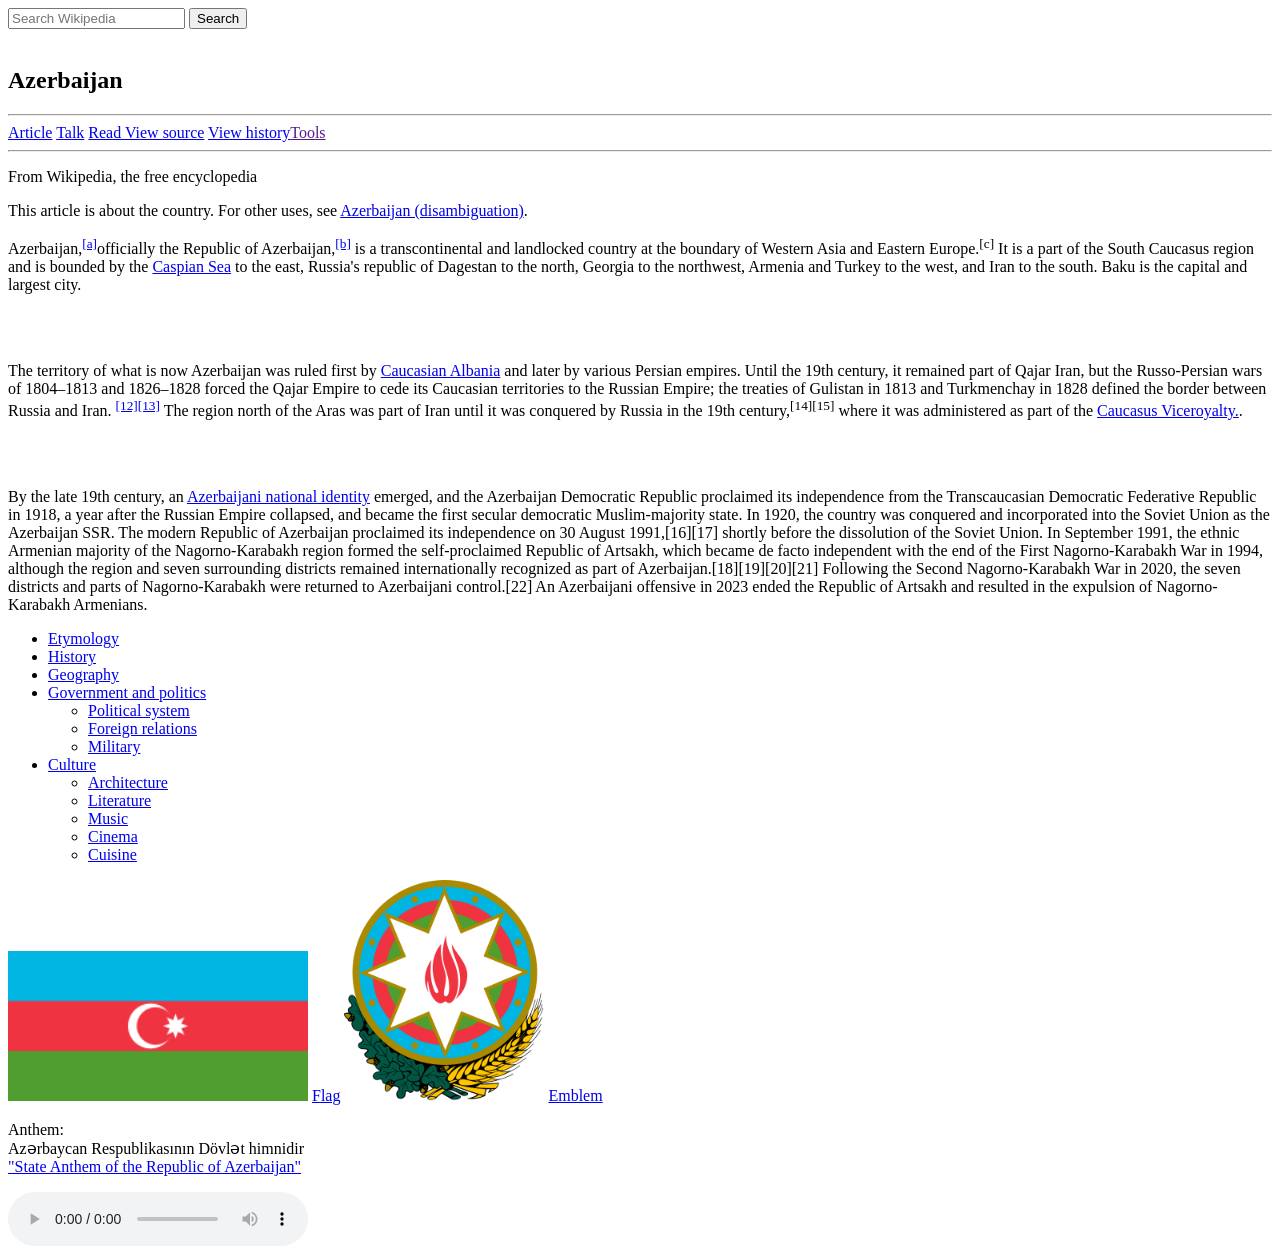
==== index.html @ 27b01fa5 "first commit" ====
<!DOCTYPE html>
<html lang="en">
<head>
    <meta charset="UTF-8">
    <meta name="viewport" content="width=device-width, initial-scale=1.0">
    <meta property="og:title" content="Azerbaijan-Wikipedia">
    <meta property="og:description" content="Azerbaijan-Wikipedia is a comprehensive resource for information about Azerbaijan.">
   <link rel="icon" href="image/wikipedia.webp" type="image/x-icon">
    <title>Azerbaijan-Wikipedia</title>
</head>
<body>
    <form action="">
        <input type="text" placeholder="Search Wikipedia">
        <button type="submit">Search</button>
    </form>
    <br>
    <h2>Azerbaijan</h2>
    <hr>
    <a target="_blank" href="https://en.wikipedia.org/wiki/Azerbaijan">Article</a> <a target="_blank" href="https://en.wikipedia.org/wiki/Talk:Azerbaijan">Talk</a> <a target="_blank" href="https://en.wikipedia.org/wiki/Azerbaijan">Read </a> <a target="_blank" href="https://en.wikipedia.org/w/index.php?title=Azerbaijan&action=edit">View source</a>    <a target="_blank" href="https://en.wikipedia.org/w/index.php?title=Azerbaijan&action=history">View history</a><a href="">Tools</a>
    <hr>
    <p>From Wikipedia, the free encyclopedia</p>
    <p>This article is about the country. For other uses, see <a target="_blank" href="https://en.wikipedia.org/wiki/Azerbaijan_(disambiguation)">Azerbaijan (disambiguation)</a>.</p>
    <p>Azerbaijan,<sup><a href="https://en.wikipedia.org/wiki/Azerbaijan#cite_note-10">[a]</a></sup>officially the Republic of Azerbaijan,<sup><a href="https://en.wikipedia.org/wiki/Azerbaijan#cite_note-11">[b]</a></sup> is a transcontinental and landlocked country at the boundary of Western Asia and Eastern Europe.<sup>[c]</sup> It is a part of the South Caucasus region and is bounded by the <a href="https://en.wikipedia.org/wiki/Caspian_Sea" title="Caspian Sea">Caspian Sea</a> to the east, Russia's republic of Dagestan to the north, Georgia to the northwest, Armenia and Turkey to the west, and Iran to the south. Baku is the capital and largest city.</p>
<br><br>
<p>The territory of what is now Azerbaijan was ruled first by   <a href="https://en.wikipedia.org/wiki/Caucasian_Albania">Caucasian Albania</a> and later by various Persian empires. Until the 19th century, it remained part of Qajar Iran, but the Russo-Persian wars of 1804–1813 and 1826–1828 forced the Qajar Empire to cede its Caucasian territories to the Russian Empire; the treaties of Gulistan in 1813 and Turkmenchay in 1828 defined the border between Russia and Iran. <sup><a href="https://en.wikipedia.org/wiki/Azerbaijan#cite_note-Swietochowski_Borderland-17">[12][13]</a></sup> The region north of the Aras was part of Iran until it was conquered by Russia in the 19th century,<sup>[14]</sup><sup>[15]</sup> where it was administered as part of the <a href="https://en.wikipedia.org/wiki/Caucasus_Viceroyalty_(1801%E2%80%931917)">Caucasus Viceroyalty.</a>.</p>
<br><br>
<p>By the late 19th century, an <a href="https://en.wikipedia.org/wiki/Azerbaijani_national_identity">Azerbaijani national identity</a> emerged, and the Azerbaijan Democratic Republic proclaimed its independence from the Transcaucasian Democratic Federative Republic in 1918, a year after the Russian Empire collapsed, and became the first secular democratic Muslim-majority state. In 1920, the country was conquered and incorporated into the Soviet Union as the Azerbaijan SSR. The modern Republic of Azerbaijan proclaimed its independence on 30 August 1991,[16][17] shortly before the dissolution of the Soviet Union. In September 1991, the ethnic Armenian majority of the Nagorno-Karabakh region formed the self-proclaimed Republic of Artsakh, which became de facto independent with the end of the First Nagorno-Karabakh War in 1994, although the region and seven surrounding districts remained internationally recognized as part of Azerbaijan.[18][19][20][21] Following the Second Nagorno-Karabakh War in 2020, the seven districts and parts of Nagorno-Karabakh were returned to Azerbaijani control.[22] An Azerbaijani offensive in 2023 ended the Republic of Artsakh and resulted in the expulsion of Nagorno-Karabakh Armenians.</p>
<ul>
    <li><a href="https://en.wikipedia.org/wiki/Azerbaijan#Etymology">Etymology</a></li>
    <li><a href="https://en.wikipedia.org/wiki/Azerbaijan#History">History</a></li>
    <li><a href="https://en.wikipedia.org/wiki/Azerbaijan#Geography">Geography</a></li>
    <li><a href="https://en.wikipedia.org/wiki/Azerbaijan#Government_and_politics">Government and politics</a>
        <ul>
            <li><a href="https://en.wikipedia.org/wiki/Azerbaijan#Political_system">Political system</a></li>
            <li><a href="https://en.wikipedia.org/wiki/Azerbaijan#Foreign_relations">Foreign relations</a></li>
            <li><a href="https://en.wikipedia.org/wiki/Azerbaijan#Military">Military</a></li>
        </ul>
    </li>
    <li><a href="https://en.wikipedia.org/wiki/Azerbaijan#Culture">Culture</a>
        <ul>
            <li><a href="https://en.wikipedia.org/wiki/Azerbaijan#Architecture">Architecture</a></li>
            <li><a href="https://en.wikipedia.org/wiki/Azerbaijan#Literature">Literature</a></li>
            <li><a href="https://en.wikipedia.org/wiki/Azerbaijan#Music">Music</a></li>
            <li><a href="https://en.wikipedia.org/wiki/Azerbaijan#Cinema">Cinema</a></li>
            <li><a href="https://en.wikipedia.org/wiki/Azerbaijan#Cuisine">Cuisine</a></li>
        </ul>
    </li>
</ul>
<img src="image/Flag_of_Azerbaijan.svg.webp" alt="Azerbaijan Flag" width="300 ">
<a href="https://en.wikipedia.org/wiki/Flag_of_Azerbaijan">Flag</a>
<img src="image/Emblem_of_Azerbaijan.svg.webp" alt="Azerbaijan Emblem" width="200">
<a href="https://en.wikipedia.org/wiki/Emblem_of_Azerbaijan">Emblem</a>
<br>
<p>Anthem: 
    <br>
Azərbaycan Respublikasının Dövlət himnidir
<br>
<a href="https://en.wikipedia.org/wiki/National_anthem_of_Azerbaijan">"State Anthem of the Republic of Azerbaijan"</a></p>
<audio controls>
  <source src="https://en.wikipedia.org/wiki/File:Az%C9%99rbaycan_mar%C5%9F%C4%B1_instrumental.ogg" type="audio/ogg">
</audio>

</body>
</html>
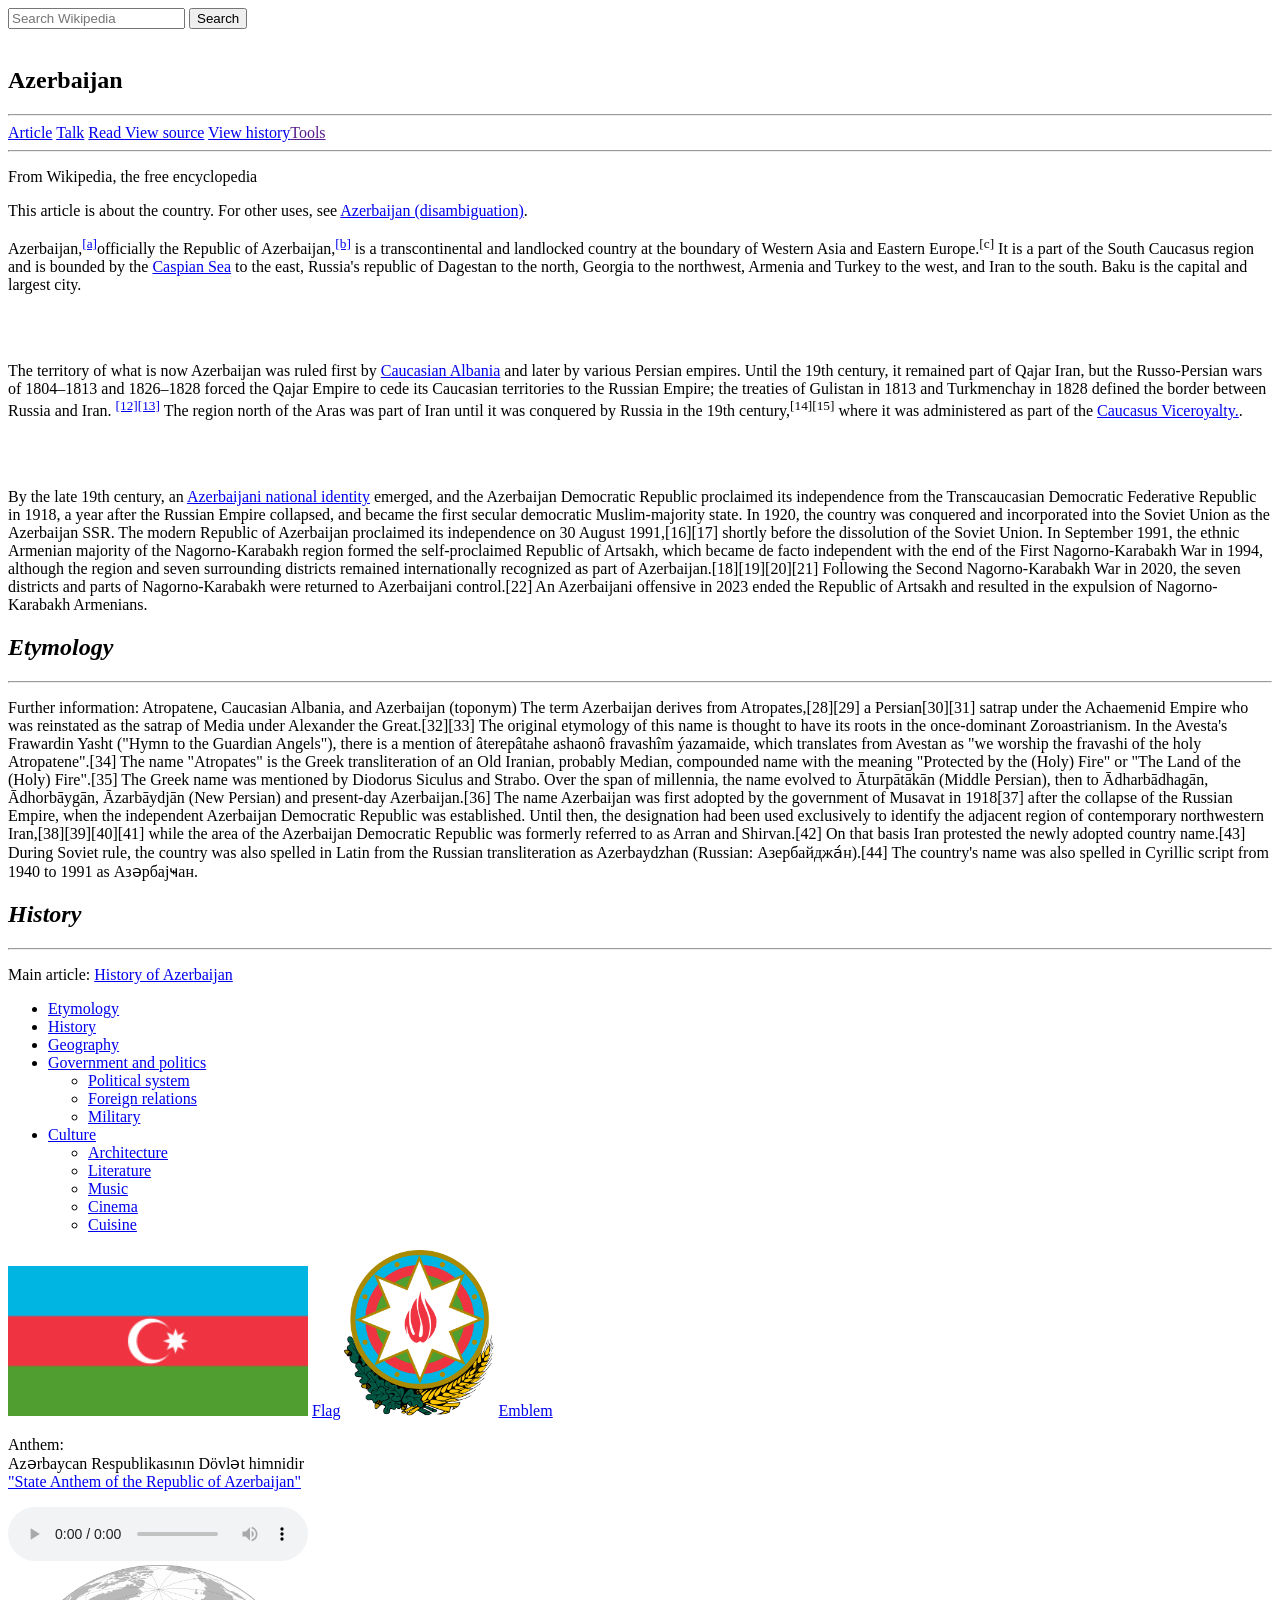
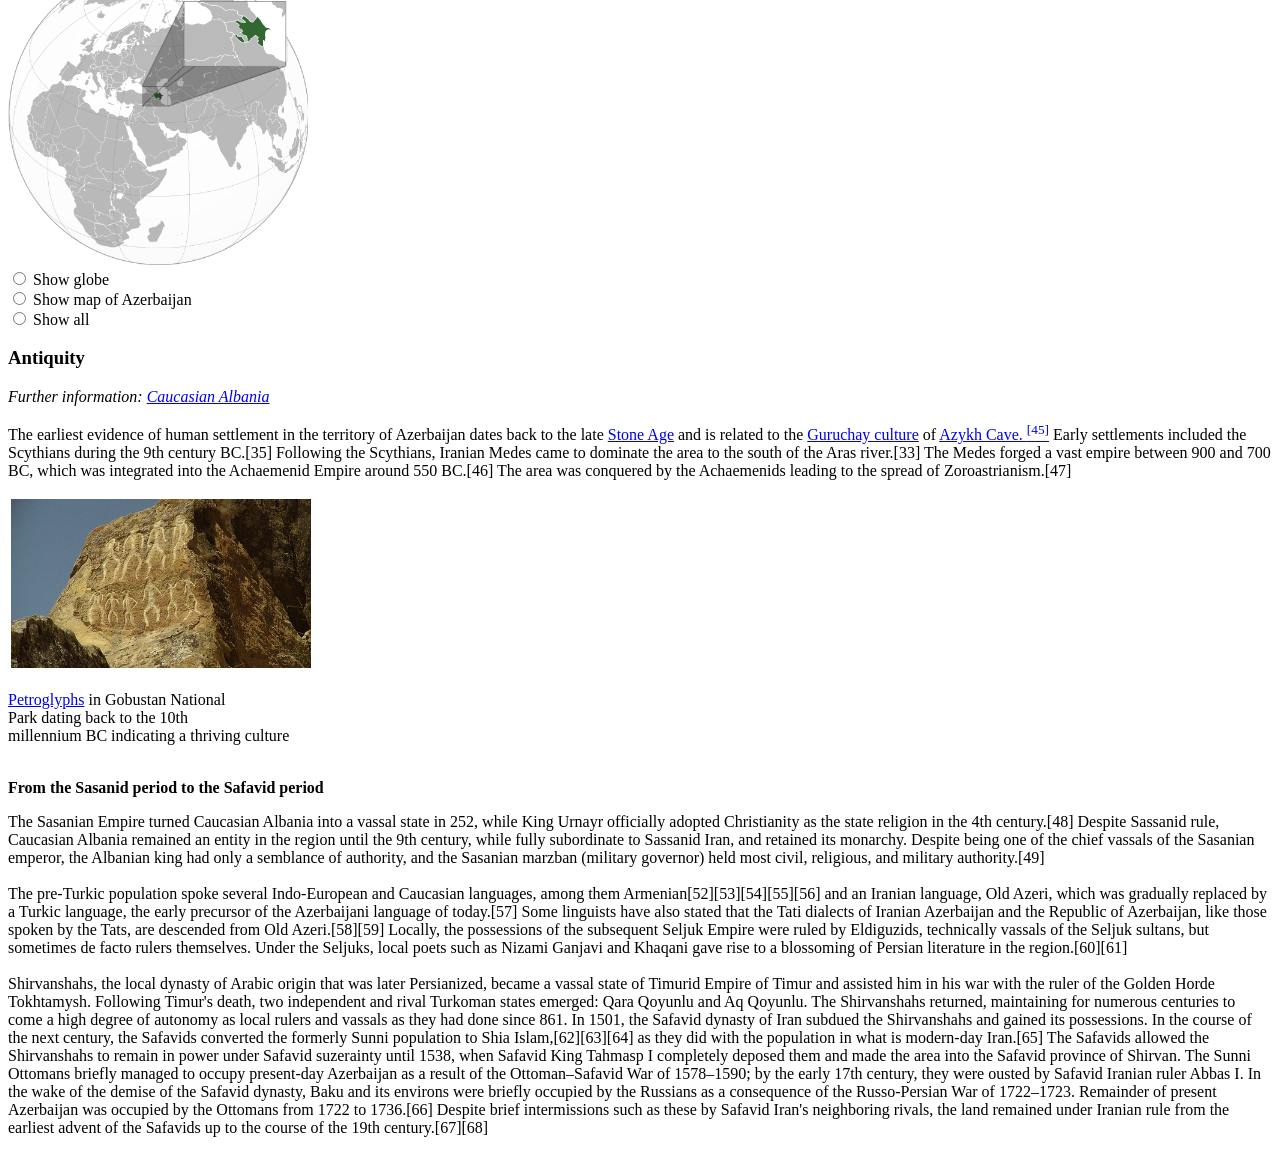
==== commit 232bf97f: "added" ====
--- a/index.html
+++ b/index.html
@@ -25,6 +25,18 @@
 <p>The territory of what is now Azerbaijan was ruled first by   <a href="https://en.wikipedia.org/wiki/Caucasian_Albania">Caucasian Albania</a> and later by various Persian empires. Until the 19th century, it remained part of Qajar Iran, but the Russo-Persian wars of 1804–1813 and 1826–1828 forced the Qajar Empire to cede its Caucasian territories to the Russian Empire; the treaties of Gulistan in 1813 and Turkmenchay in 1828 defined the border between Russia and Iran. <sup><a href="https://en.wikipedia.org/wiki/Azerbaijan#cite_note-Swietochowski_Borderland-17">[12][13]</a></sup> The region north of the Aras was part of Iran until it was conquered by Russia in the 19th century,<sup>[14]</sup><sup>[15]</sup> where it was administered as part of the <a href="https://en.wikipedia.org/wiki/Caucasus_Viceroyalty_(1801%E2%80%931917)">Caucasus Viceroyalty.</a>.</p>
 <br><br>
 <p>By the late 19th century, an <a href="https://en.wikipedia.org/wiki/Azerbaijani_national_identity">Azerbaijani national identity</a> emerged, and the Azerbaijan Democratic Republic proclaimed its independence from the Transcaucasian Democratic Federative Republic in 1918, a year after the Russian Empire collapsed, and became the first secular democratic Muslim-majority state. In 1920, the country was conquered and incorporated into the Soviet Union as the Azerbaijan SSR. The modern Republic of Azerbaijan proclaimed its independence on 30 August 1991,[16][17] shortly before the dissolution of the Soviet Union. In September 1991, the ethnic Armenian majority of the Nagorno-Karabakh region formed the self-proclaimed Republic of Artsakh, which became de facto independent with the end of the First Nagorno-Karabakh War in 1994, although the region and seven surrounding districts remained internationally recognized as part of Azerbaijan.[18][19][20][21] Following the Second Nagorno-Karabakh War in 2020, the seven districts and parts of Nagorno-Karabakh were returned to Azerbaijani control.[22] An Azerbaijani offensive in 2023 ended the Republic of Artsakh and resulted in the expulsion of Nagorno-Karabakh Armenians.</p>
+ 
+<h2><i>Etymology</i></h2>
+<hr>
+<p>Further information: Atropatene, Caucasian Albania, and Azerbaijan (toponym)
+The term Azerbaijan derives from Atropates,[28][29] a Persian[30][31] satrap under the Achaemenid Empire who was reinstated as the satrap of Media under Alexander the Great.[32][33] The original etymology of this name is thought to have its roots in the once-dominant Zoroastrianism. In the Avesta's Frawardin Yasht ("Hymn to the Guardian Angels"), there is a mention of âterepâtahe ashaonô fravashîm ýazamaide, which translates from Avestan as "we worship the fravashi of the holy Atropatene".[34] The name "Atropates" is the Greek transliteration of an Old Iranian, probably Median, compounded name with the meaning "Protected by the (Holy) Fire" or "The Land of the (Holy) Fire".[35] The Greek name was mentioned by Diodorus Siculus and Strabo. Over the span of millennia, the name evolved to Āturpātākān (Middle Persian), then to Ādharbādhagān, Ādhorbāygān, Āzarbāydjān (New Persian) and present-day Azerbaijan.[36]
+
+The name Azerbaijan was first adopted by the government of Musavat in 1918[37] after the collapse of the Russian Empire, when the independent Azerbaijan Democratic Republic was established. Until then, the designation had been used exclusively to identify the adjacent region of contemporary northwestern Iran,[38][39][40][41] while the area of the Azerbaijan Democratic Republic was formerly referred to as Arran and Shirvan.[42] On that basis Iran protested the newly adopted country name.[43]
+
+During Soviet rule, the country was also spelled in Latin from the Russian transliteration as Azerbaydzhan (Russian: Азербайджа́н).[44] The country's name was also spelled in Cyrillic script from 1940 to 1991 as Азәрбајҹан.</p>
+<h2><i>History</i></h2>
+<hr>
+<p>Main article: <a href="https://en.wikipedia.org/wiki/Azerbaijan#History">History of Azerbaijan</a></p>
 <ul>
     <li><a href="https://en.wikipedia.org/wiki/Azerbaijan#Etymology">Etymology</a></li>
     <li><a href="https://en.wikipedia.org/wiki/Azerbaijan#History">History</a></li>
@@ -48,7 +60,7 @@
 </ul>
 <img src="image/Flag_of_Azerbaijan.svg.webp" alt="Azerbaijan Flag" width="300 ">
 <a href="https://en.wikipedia.org/wiki/Flag_of_Azerbaijan">Flag</a>
-<img src="image/Emblem_of_Azerbaijan.svg.webp" alt="Azerbaijan Emblem" width="200">
+<img src="image/Emblem_of_Azerbaijan.svg.webp" alt="Azerbaijan Emblem" width="150">
 <a href="https://en.wikipedia.org/wiki/Emblem_of_Azerbaijan">Emblem</a>
 <br>
 <p>Anthem: 
@@ -57,8 +69,42 @@
 <br>
 <a href="https://en.wikipedia.org/wiki/National_anthem_of_Azerbaijan">"State Anthem of the Republic of Azerbaijan"</a></p>
 <audio controls>
-  <source src="https://en.wikipedia.org/wiki/File:Az%C9%99rbaycan_mar%C5%9F%C4%B1_instrumental.ogg" type="audio/ogg">
+  <source src="audio/File_Azərbaycan_marşı_instrumental.ogg" type="audio/ogg">
 </audio>
+<br>
+
+<img src="image/Azerbaijan_orthographic_projection.svg.png" alt="Geography of Azerbaijan" width="300">
+ <form action="/action_page.php">
+     <input id="fname" name="fname" type="radio">
+  <label for="fname">Show globe</label><br>
+  <input type="radio" id="lname" name="fname">
+    <label for="lname">Show map of Azerbaijan</label><br>
+    <input type="radio" id="lname" name="fname">
+    <label for="lname">Show all</label><br>
+
+</form>
+
+<h3>Antiquity</h3>
+  <i>Further information: <a href="https://en.wikipedia.org/wiki/Caucasian_Albania"> Caucasian Albania</a></i>
+<p>The earliest evidence of human settlement in the territory of Azerbaijan dates back to the late <a href="https://en.wikipedia.org/wiki/Stone_Age">Stone Age</a> and is related to the <a href="https://en.wikipedia.org/wiki/Gobustan_State_Historical_and_Cultural_Reserve#Archeological_site">Guruchay culture</a> of <a href="https://en.wikipedia.org/wiki/Azerbaijan#cite_note-48">Azykh Cave. <sup>[45]</sup></a> Early settlements included the Scythians during the 9th century BC.[35] Following the Scythians, Iranian Medes came to dominate the area to the south of the Aras river.[33] The Medes forged a vast empire between 900 and 700 BC, which was integrated into the Achaemenid Empire around 550 BC.[46] The area was conquered by the Achaemenids leading to the spread of Zoroastrianism.[47]</p>
+<table>
+    <tr>
+        <td><img src="image/Ancient_Azerbaijan_4.jpg" alt="Gobustan national " width="300"></td>
+    </tr>
+</table>
+ <p><a href="https://en.wikipedia.org/wiki/Petroglyph">Petroglyphs</a> in Gobustan National <br>
+   
+    Park dating back to the 10th <br>
+    millennium BC indicating a thriving culture</p>
+<br>
+<strong>From the Sasanid period to the Safavid period</strong>
+<p>The Sasanian Empire turned Caucasian Albania into a vassal state in 252, while King Urnayr officially adopted Christianity as the state religion in the 4th century.[48] Despite Sassanid rule, Caucasian Albania remained an entity in the region until the 9th century, while fully subordinate to Sassanid Iran, and retained its monarchy. Despite being one of the chief vassals of the Sasanian emperor, the Albanian king had only a semblance of authority, and the Sasanian marzban (military governor) held most civil, religious, and military authority.[49]
+<br><br>
+The pre-Turkic population spoke several Indo-European and Caucasian languages, among them Armenian[52][53][54][55][56] and an Iranian language, Old Azeri, which was gradually replaced by a Turkic language, the early precursor of the Azerbaijani language of today.[57] Some linguists have also stated that the Tati dialects of Iranian Azerbaijan and the Republic of Azerbaijan, like those spoken by the Tats, are descended from Old Azeri.[58][59] Locally, the possessions of the subsequent Seljuk Empire were ruled by Eldiguzids, technically vassals of the Seljuk sultans, but sometimes de facto rulers themselves. Under the Seljuks, local poets such as Nizami Ganjavi and Khaqani gave rise to a blossoming of Persian literature in the region.[60][61]
+<br><br>
+Shirvanshahs, the local dynasty of Arabic origin that was later Persianized, became a vassal state of Timurid Empire of Timur and assisted him in his war with the ruler of the Golden Horde Tokhtamysh. Following Timur's death, two independent and rival Turkoman states emerged: Qara Qoyunlu and Aq Qoyunlu. The Shirvanshahs returned, maintaining for numerous centuries to come a high degree of autonomy as local rulers and vassals as they had done since 861. In 1501, the Safavid dynasty of Iran subdued the Shirvanshahs and gained its possessions. In the course of the next century, the Safavids converted the formerly Sunni population to Shia Islam,[62][63][64] as they did with the population in what is modern-day Iran.[65] The Safavids allowed the Shirvanshahs to remain in power under Safavid suzerainty until 1538, when Safavid King Tahmasp I completely deposed them and made the area into the Safavid province of Shirvan. The Sunni Ottomans briefly managed to occupy present-day Azerbaijan as a result of the Ottoman–Safavid War of 1578–1590; by the early 17th century, they were ousted by Safavid Iranian ruler Abbas I. In the wake of the demise of the Safavid dynasty, Baku and its environs were briefly occupied by the Russians as a consequence of the Russo-Persian War of 1722–1723. Remainder of present Azerbaijan was occupied by the Ottomans from 1722 to 1736.[66] Despite brief intermissions such as these by Safavid Iran's neighboring rivals, the land remained under Iranian rule from the earliest advent of the Safavids up to the course of the 19th century.[67][68]
+
+</p>
 
 </body>
 </html>
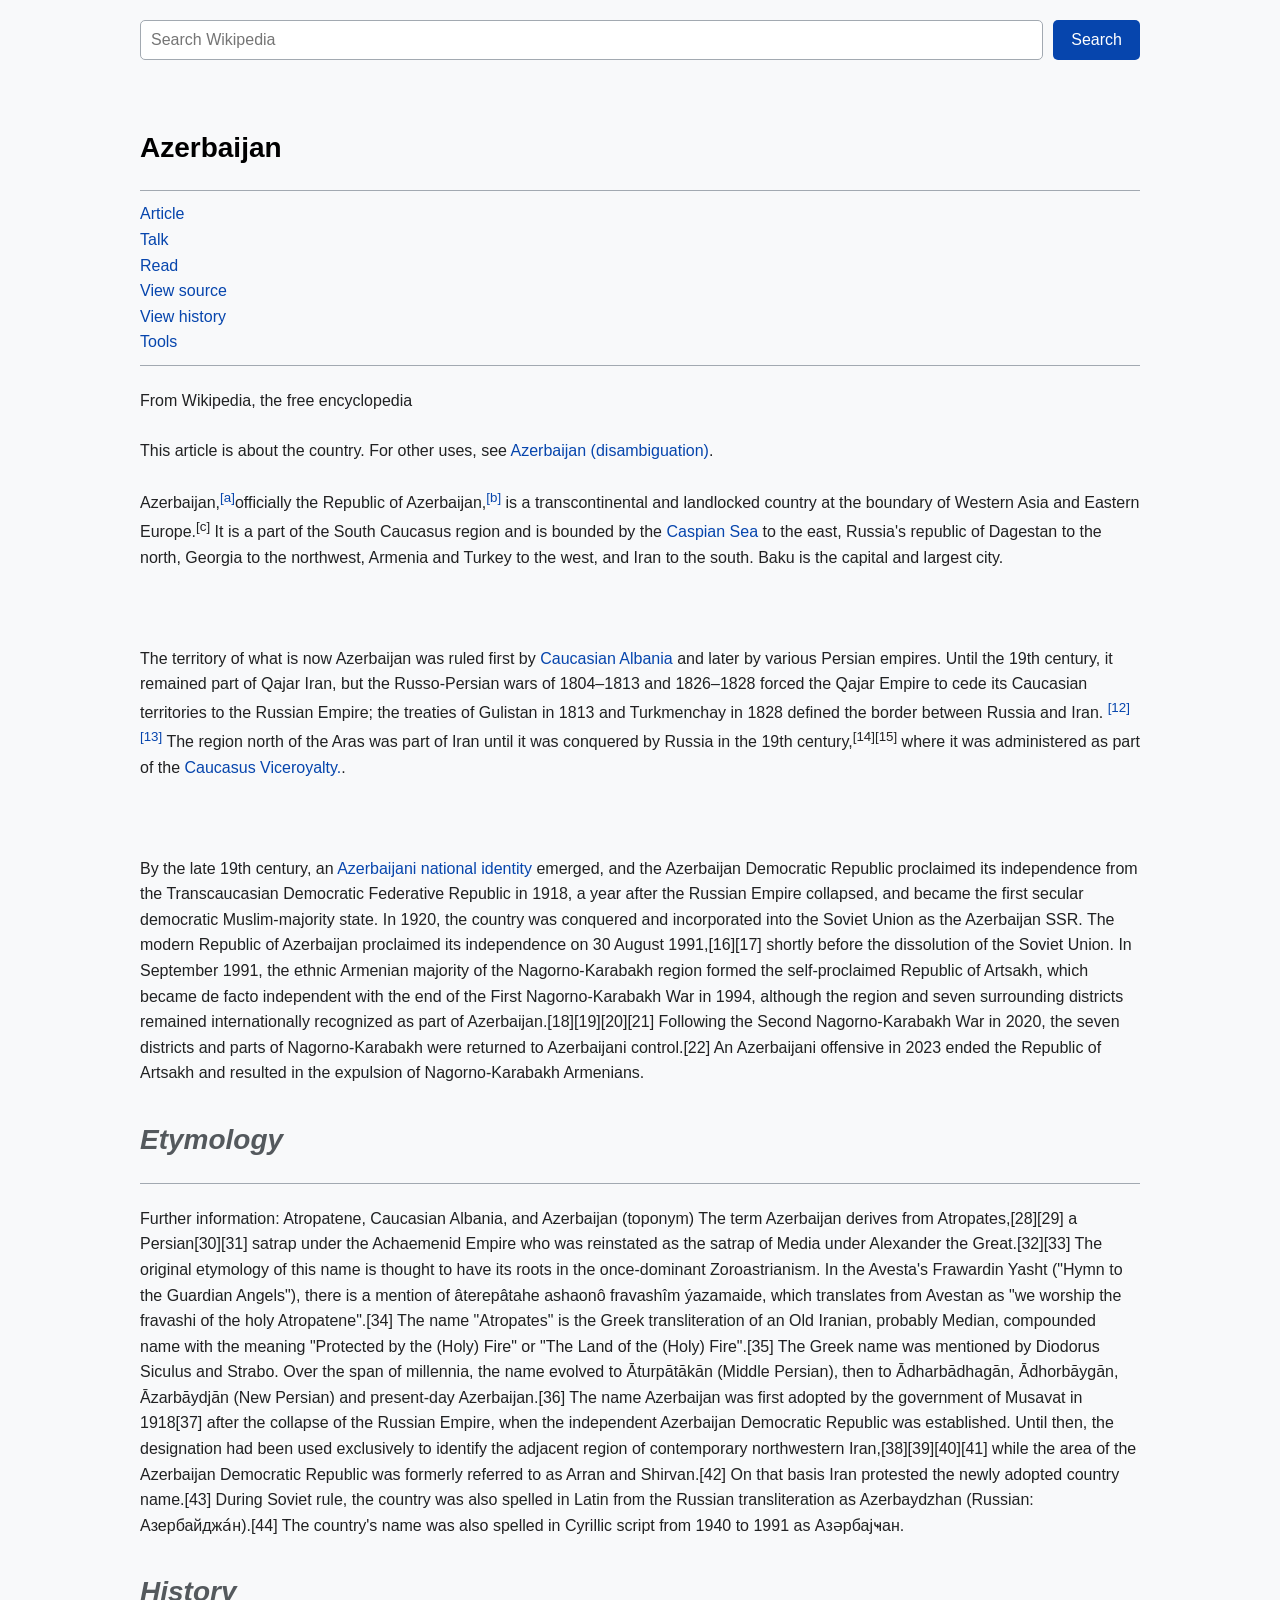
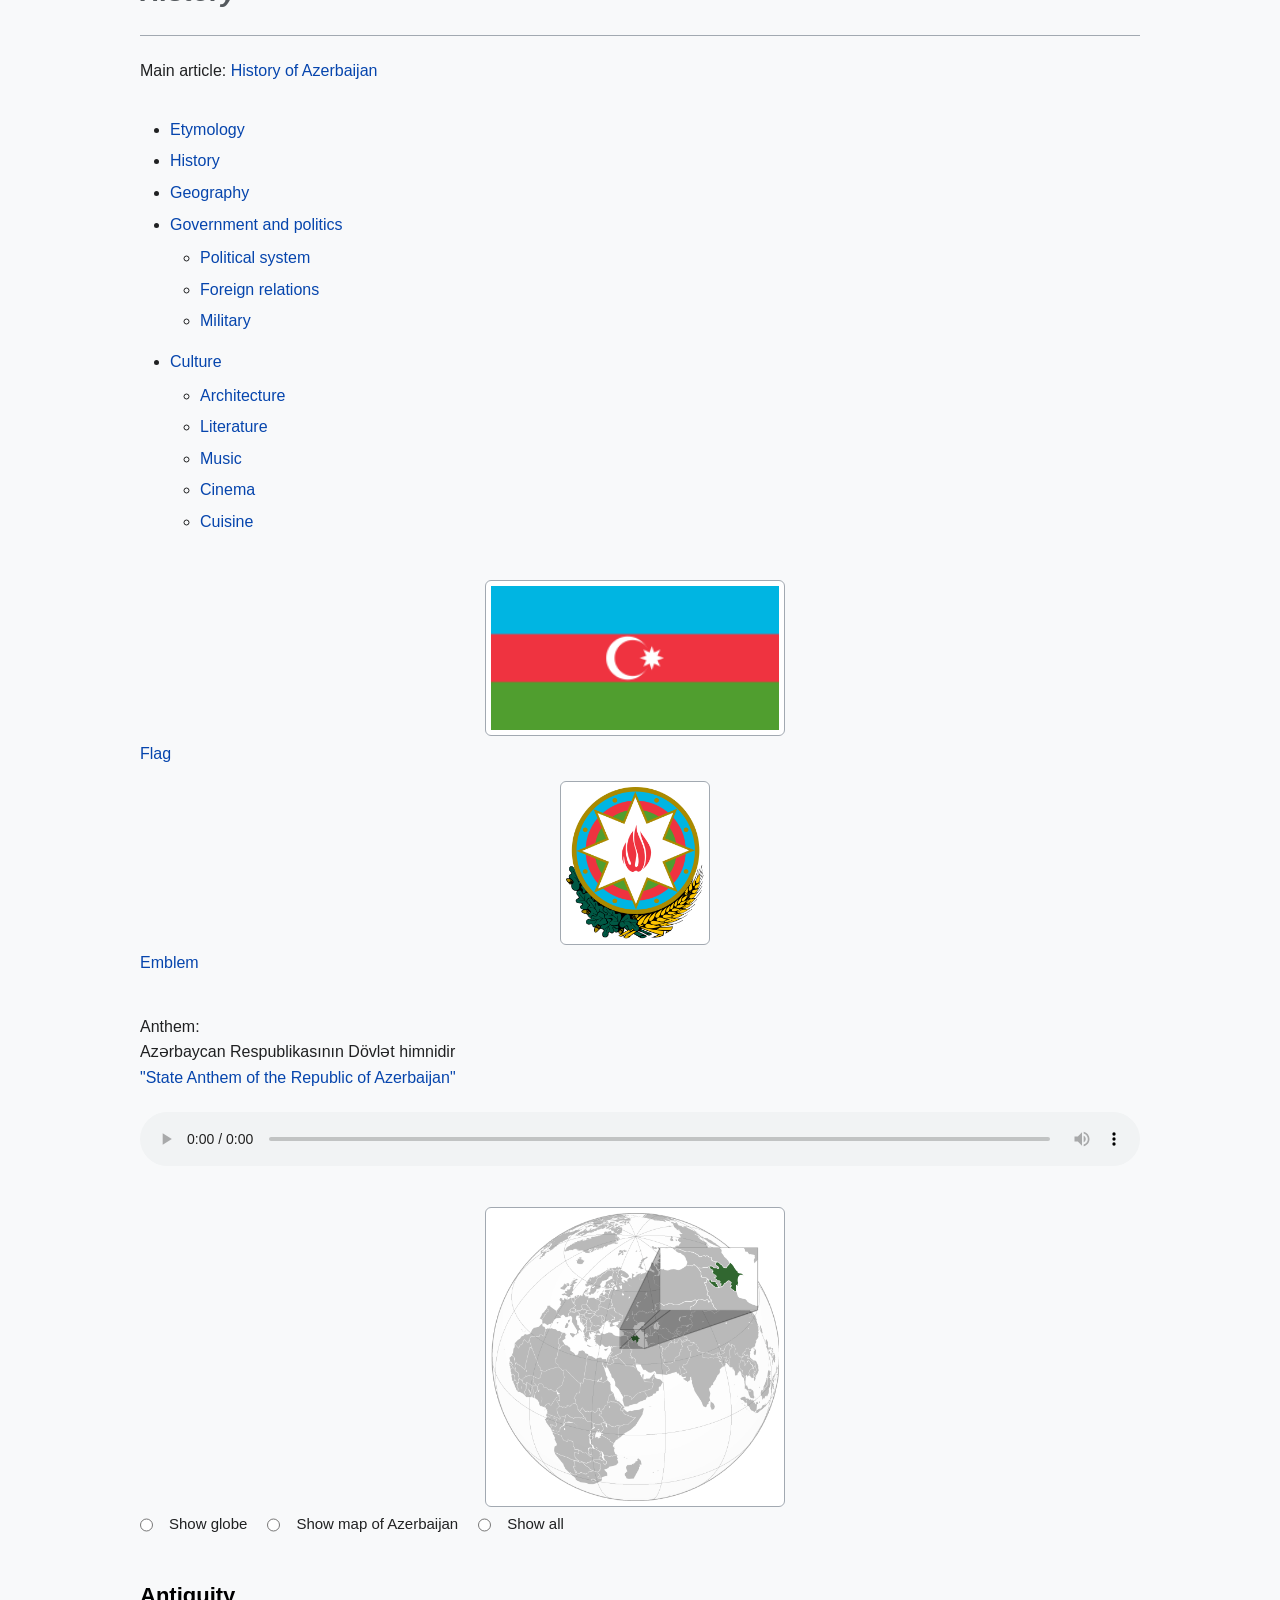
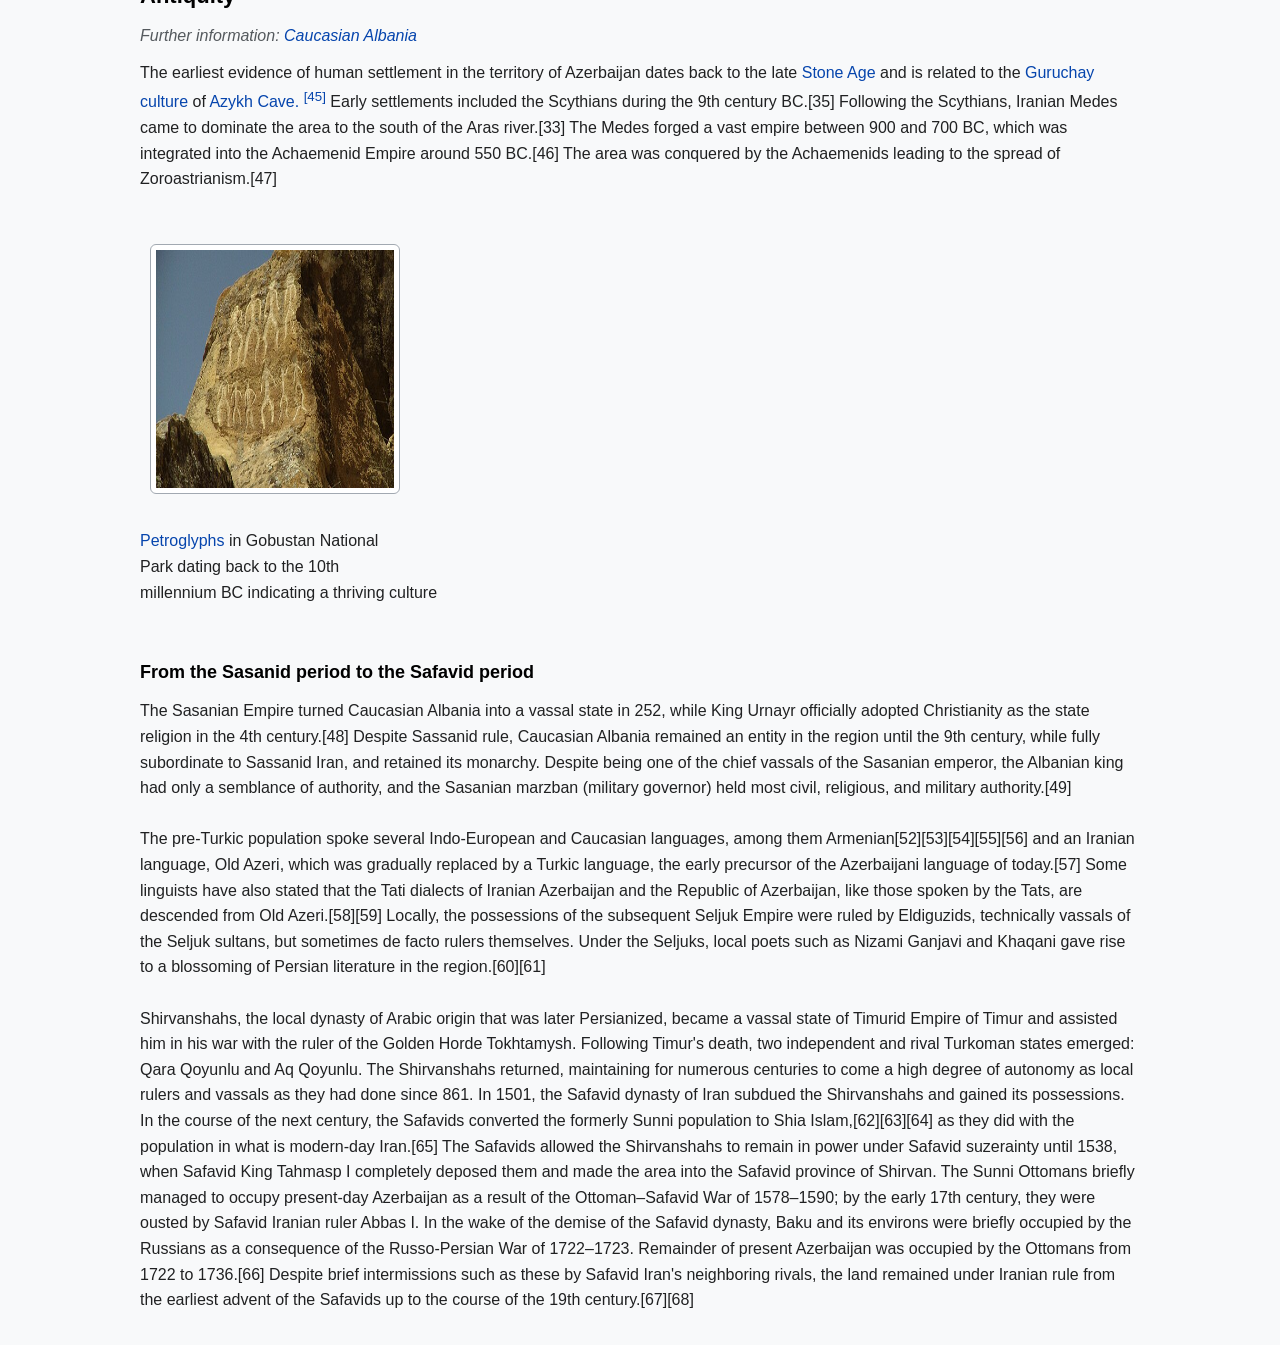
==== commit a9df495d: "added css" ====
--- a/index.html
+++ b/index.html
@@ -7,6 +7,7 @@
     <meta property="og:description" content="Azerbaijan-Wikipedia is a comprehensive resource for information about Azerbaijan.">
    <link rel="icon" href="image/wikipedia.webp" type="image/x-icon">
     <title>Azerbaijan-Wikipedia</title>
+    <link rel="stylesheet" href="style.css">
 </head>
 <body>
     <form action="">
@@ -58,9 +59,13 @@
         </ul>
     </li>
 </ul>
-<img src="image/Flag_of_Azerbaijan.svg.webp" alt="Azerbaijan Flag" width="300 ">
+<img
+style="width: 300px; height: auto;"
+src="image/Flag_of_Azerbaijan.svg.webp" alt="Azerbaijan Flag">
 <a href="https://en.wikipedia.org/wiki/Flag_of_Azerbaijan">Flag</a>
-<img src="image/Emblem_of_Azerbaijan.svg.webp" alt="Azerbaijan Emblem" width="150">
+<img
+style="width: 150px; height: auto;"
+src="image/Emblem_of_Azerbaijan.svg.webp" alt="Azerbaijan Emblem">
 <a href="https://en.wikipedia.org/wiki/Emblem_of_Azerbaijan">Emblem</a>
 <br>
 <p>Anthem: 
@@ -73,7 +78,8 @@
 </audio>
 <br>
 
-<img src="image/Azerbaijan_orthographic_projection.svg.png" alt="Geography of Azerbaijan" width="300">
+<img style="width: 300px; height: auto;"
+src="image/Azerbaijan_orthographic_projection.svg.png" alt="Geography of Azerbaijan">
  <form action="/action_page.php">
      <input id="fname" name="fname" type="radio">
   <label for="fname">Show globe</label><br>
@@ -89,7 +95,7 @@
 <p>The earliest evidence of human settlement in the territory of Azerbaijan dates back to the late <a href="https://en.wikipedia.org/wiki/Stone_Age">Stone Age</a> and is related to the <a href="https://en.wikipedia.org/wiki/Gobustan_State_Historical_and_Cultural_Reserve#Archeological_site">Guruchay culture</a> of <a href="https://en.wikipedia.org/wiki/Azerbaijan#cite_note-48">Azykh Cave. <sup>[45]</sup></a> Early settlements included the Scythians during the 9th century BC.[35] Following the Scythians, Iranian Medes came to dominate the area to the south of the Aras river.[33] The Medes forged a vast empire between 900 and 700 BC, which was integrated into the Achaemenid Empire around 550 BC.[46] The area was conquered by the Achaemenids leading to the spread of Zoroastrianism.[47]</p>
 <table>
     <tr>
-        <td><img src="image/Ancient_Azerbaijan_4.jpg" alt="Gobustan national " width="300"></td>
+        <td><img style="width: 250px; height: 250px;" src="image/Ancient_Azerbaijan_4.jpg" alt="Gobustan national "></td>
     </tr>
 </table>
  <p><a href="https://en.wikipedia.org/wiki/Petroglyph">Petroglyphs</a> in Gobustan National <br>
@@ -105,6 +111,5 @@
 Shirvanshahs, the local dynasty of Arabic origin that was later Persianized, became a vassal state of Timurid Empire of Timur and assisted him in his war with the ruler of the Golden Horde Tokhtamysh. Following Timur's death, two independent and rival Turkoman states emerged: Qara Qoyunlu and Aq Qoyunlu. The Shirvanshahs returned, maintaining for numerous centuries to come a high degree of autonomy as local rulers and vassals as they had done since 861. In 1501, the Safavid dynasty of Iran subdued the Shirvanshahs and gained its possessions. In the course of the next century, the Safavids converted the formerly Sunni population to Shia Islam,[62][63][64] as they did with the population in what is modern-day Iran.[65] The Safavids allowed the Shirvanshahs to remain in power under Safavid suzerainty until 1538, when Safavid King Tahmasp I completely deposed them and made the area into the Safavid province of Shirvan. The Sunni Ottomans briefly managed to occupy present-day Azerbaijan as a result of the Ottoman–Safavid War of 1578–1590; by the early 17th century, they were ousted by Safavid Iranian ruler Abbas I. In the wake of the demise of the Safavid dynasty, Baku and its environs were briefly occupied by the Russians as a consequence of the Russo-Persian War of 1722–1723. Remainder of present Azerbaijan was occupied by the Ottomans from 1722 to 1736.[66] Despite brief intermissions such as these by Safavid Iran's neighboring rivals, the land remained under Iranian rule from the earliest advent of the Safavids up to the course of the 19th century.[67][68]
 
 </p>
-
 </body>
 </html>
--- a/style.css
+++ b/style.css
@@ -0,0 +1,164 @@
+/* ===== RESET ===== */
+* {
+    margin: 0;
+    padding: 0;
+    box-sizing: border-box;
+}
+
+/* ===== BODY ===== */
+body {
+    font-family: Arial, Helvetica, sans-serif;
+    background-color: #f8f9fa;
+    color: #202122;
+    line-height: 1.6;
+    padding: 20px;
+}
+
+/* ===== HEADINGS ===== */
+h2, h3 {
+    color: #000;
+    margin-top: 20px;
+    margin-bottom: 10px;
+}
+
+h2 {
+    font-size: 28px;
+}
+
+h3 {
+    font-size: 22px;
+}
+
+/* ===== HORIZONTAL LINE ===== */
+hr {
+    border: none;
+    border-top: 1px solid #a2a9b1;
+    margin: 10px 0;
+}
+
+/* ===== PARAGRAPH ===== */
+p {
+    margin: 12px 0;
+    font-size: 16px;
+}
+
+/* ===== LINKS ===== */
+a {
+    color: #0645ad;
+    text-decoration: none;
+}
+
+a:hover {
+    text-decoration: underline;
+}
+
+/* ===== FORM SEARCH BAR ===== */
+form {
+    display: flex;
+    gap: 10px;
+    margin-bottom: 20px;
+}
+
+form input[type="text"] {
+    flex: 1;
+    padding: 10px;
+    border: 1px solid #a2a9b1;
+    border-radius: 5px;
+    font-size: 16px;
+}
+
+form button {
+    padding: 10px 18px;
+    background-color: #0645ad;
+    color: white;
+    border: none;
+    border-radius: 5px;
+    font-size: 16px;
+    cursor: pointer;
+}
+
+form button:hover {
+    background-color: #043b91;
+}
+
+/* ===== LISTS ===== */
+ul {
+    margin: 15px 0;
+    padding-left: 30px;
+}
+
+li {
+    margin: 6px 0;
+}
+
+/* ===== NESTED LISTS ===== */
+ul ul {
+    margin-top: 8px;
+}
+
+/* ===== IMAGES ===== */
+img {
+    margin: 15px 10px 5px 0;
+    border: 1px solid #a2a9b1;
+    border-radius: 6px;
+    padding: 5px;
+    background-color: white;
+    width: 250px;
+    height: 250px;
+    position: left;
+
+}
+
+/* ===== TABLE ===== */
+table {
+    margin-top: 15px;
+    border-collapse: collapse;
+}
+
+td {
+    padding: 10px;
+}
+
+/* ===== AUDIO PLAYER ===== */
+audio {
+    margin-top: 10px;
+    width: 300px;
+}
+
+/* ===== STRONG TEXT ===== */
+strong {
+    display: block;
+    margin-top: 15px;
+    font-size: 18px;
+    color: #000;
+}
+
+/* ===== ITALIC SECTION ===== */
+i {
+    color: #54595d;
+}
+
+/* ===== RADIO FORM ===== */
+form input[type="radio"] {
+    margin-right: 6px;
+}
+
+label {
+    font-size: 15px;
+}
+
+/* ===== PAGE CONTENT LOOK ===== */
+body > * {
+    max-width: 1000px;
+}
+
+/* ===== MAKE PAGE CENTERED ===== */
+body {
+    display: flex;
+    flex-direction: column;
+    align-items: center;
+}
+
+body > * {
+    width: 100%;
+}
